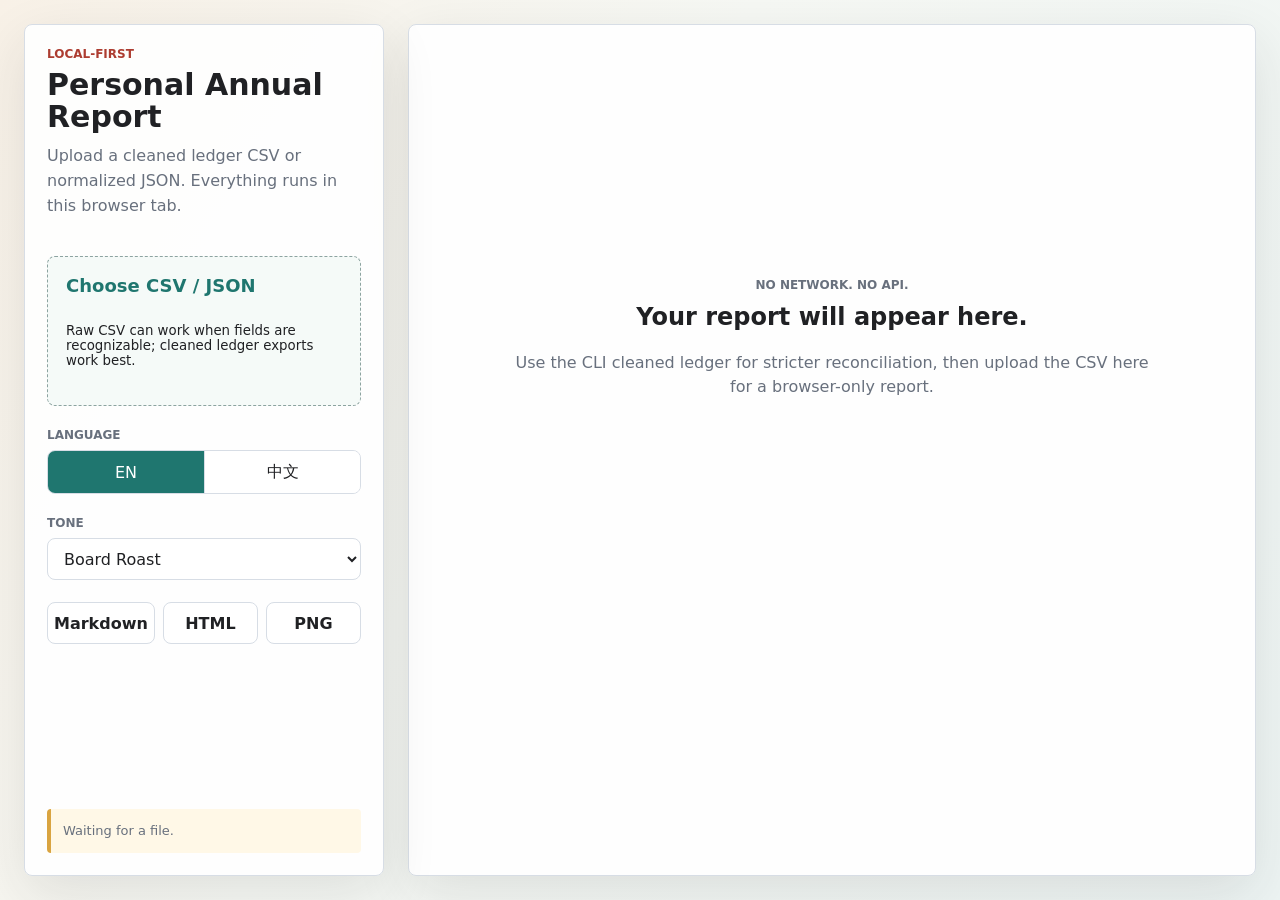
==== web/annual-report/index.html @ e4334d57 "Add local annual report product workflow" ====
<!doctype html>
<html lang="en">
  <head>
    <meta charset="utf-8" />
    <meta name="viewport" content="width=device-width, initial-scale=1" />
    <title>Local Personal Annual Report</title>
    <link rel="stylesheet" href="./src/styles.css" />
  </head>
  <body>
    <main class="shell">
      <section class="workspace">
        <aside class="panel controls" aria-label="Report controls">
          <div>
            <p class="eyebrow">Local-first</p>
            <h1>Personal Annual Report</h1>
            <p class="intro lang lang-en">Upload a cleaned ledger CSV or normalized JSON. Everything runs in this browser tab.</p>
            <p class="intro lang lang-zh">上传 cleaned ledger CSV 或 normalized JSON。解析与生成都在当前浏览器标签页完成。</p>
          </div>

          <label class="dropzone" for="fileInput">
            <input id="fileInput" type="file" accept=".csv,.json" />
            <span class="drop-title lang lang-en">Choose CSV / JSON</span>
            <span class="drop-title lang lang-zh">选择 CSV / JSON</span>
            <small class="lang lang-en">Raw CSV can work when fields are recognizable; cleaned ledger exports work best.</small>
            <small class="lang lang-zh">字段清晰的原始 CSV 可尝试解析；CLI 生成的 cleaned ledger 效果更稳。</small>
          </label>

          <div class="control-group">
            <span class="control-label lang lang-en">Language</span>
            <span class="control-label lang lang-zh">语言</span>
            <div class="segmented" role="group" aria-label="Language">
              <button class="active" type="button" data-lang="en">EN</button>
              <button type="button" data-lang="zh">中文</button>
            </div>
          </div>

          <div class="control-group">
            <span class="control-label lang lang-en">Tone</span>
            <span class="control-label lang lang-zh">风格</span>
            <select id="styleSelect">
              <option value="board_roast">Board Roast</option>
              <option value="serious">Serious Report</option>
              <option value="social_share">Social Share</option>
            </select>
          </div>

          <div class="actions">
            <button id="exportMarkdown" type="button">Markdown</button>
            <button id="exportHtml" type="button">HTML</button>
            <button id="exportPng" type="button">PNG</button>
          </div>

          <div id="status" class="status" role="status">
            <span class="lang lang-en">Waiting for a file.</span>
            <span class="lang lang-zh">等待上传文件。</span>
          </div>
        </aside>

        <section class="report-wrap" aria-live="polite">
          <article id="report" class="report">
            <div class="placeholder">
              <p class="eyebrow">No network. No API.</p>
              <h2 class="lang lang-en">Your report will appear here.</h2>
              <h2 class="lang lang-zh">你的年报会显示在这里。</h2>
              <p class="lang lang-en">Use the CLI cleaned ledger for stricter reconciliation, then upload the CSV here for a browser-only report.</p>
              <p class="lang lang-zh">先用 CLI 完成更严格的对账，再把 cleaned CSV 上传到这里生成纯前端年报。</p>
            </div>
          </article>
        </section>
      </section>
    </main>
    <script src="./src/app.js"></script>
  </body>
</html>
---- web/annual-report/src/styles.css ----
:root {
  --ink: #202124;
  --muted: #68707d;
  --line: #d7dde5;
  --paper: #fbfaf7;
  --panel: #ffffff;
  --accent: #1f766f;
  --accent-2: #ad3d31;
  --accent-3: #d9a441;
  --shadow: 0 18px 55px rgba(32, 33, 36, 0.11);
}

* {
  box-sizing: border-box;
}

body {
  margin: 0;
  color: var(--ink);
  background: linear-gradient(120deg, #f8f1e7 0%, #f6f8f4 42%, #edf4f3 100%);
  font-family: Inter, ui-sans-serif, system-ui, -apple-system, BlinkMacSystemFont, "Segoe UI", sans-serif;
}

button,
select {
  font: inherit;
}

.shell {
  min-height: 100vh;
  padding: 24px;
}

.workspace {
  display: grid;
  grid-template-columns: minmax(280px, 360px) minmax(0, 1fr);
  gap: 24px;
  max-width: 1440px;
  margin: 0 auto;
}

.panel,
.report {
  background: rgba(255, 255, 255, 0.92);
  border: 1px solid var(--line);
  box-shadow: var(--shadow);
}

.controls {
  position: sticky;
  top: 24px;
  display: flex;
  flex-direction: column;
  gap: 22px;
  height: calc(100vh - 48px);
  padding: 22px;
  border-radius: 8px;
}

.eyebrow {
  margin: 0 0 8px;
  color: var(--accent-2);
  font-size: 12px;
  font-weight: 800;
  letter-spacing: 0;
  text-transform: uppercase;
}

h1,
h2,
h3,
p {
  margin-top: 0;
}

h1 {
  margin-bottom: 12px;
  font-size: 30px;
  line-height: 1.05;
}

.intro,
.placeholder p,
.status,
.report small {
  color: var(--muted);
  line-height: 1.55;
}

.dropzone {
  display: grid;
  gap: 8px;
  min-height: 150px;
  padding: 18px;
  border: 1px dashed #8ca3a0;
  border-radius: 8px;
  background: #f5faf8;
  cursor: pointer;
}

.dropzone input {
  position: absolute;
  opacity: 0;
  pointer-events: none;
}

.drop-title {
  color: var(--accent);
  font-size: 18px;
  font-weight: 800;
}

.control-group {
  display: grid;
  gap: 8px;
}

.control-label {
  color: var(--muted);
  font-size: 12px;
  font-weight: 800;
  text-transform: uppercase;
}

.segmented {
  display: grid;
  grid-template-columns: 1fr 1fr;
  border: 1px solid var(--line);
  border-radius: 8px;
  overflow: hidden;
}

.segmented button,
.actions button,
select {
  min-height: 42px;
  border: 0;
  background: #fff;
  color: var(--ink);
}

.segmented button + button {
  border-left: 1px solid var(--line);
}

.segmented button.active {
  background: var(--accent);
  color: #fff;
}

select {
  width: 100%;
  padding: 0 12px;
  border: 1px solid var(--line);
  border-radius: 8px;
}

.actions {
  display: grid;
  grid-template-columns: repeat(3, 1fr);
  gap: 8px;
}

.actions button {
  border: 1px solid var(--line);
  border-radius: 8px;
  font-weight: 700;
}

.status {
  margin-top: auto;
  padding: 12px;
  border-left: 4px solid var(--accent-3);
  background: #fff8e7;
  border-radius: 4px;
  font-size: 13px;
}

.report-wrap {
  min-width: 0;
}

.report {
  min-height: calc(100vh - 48px);
  padding: clamp(24px, 4vw, 54px);
  border-radius: 8px;
}

.placeholder {
  display: grid;
  place-content: center;
  min-height: 60vh;
  max-width: 650px;
  margin: 0 auto;
  text-align: center;
}

.report-header {
  display: grid;
  grid-template-columns: minmax(0, 1.2fr) minmax(260px, 0.8fr);
  gap: 28px;
  align-items: end;
  padding-bottom: 28px;
  border-bottom: 2px solid var(--ink);
}

.report-title {
  margin-bottom: 12px;
  font-size: clamp(34px, 5vw, 72px);
  line-height: 0.98;
}

.verdict {
  padding: 18px;
  border-left: 4px solid var(--accent-2);
  background: #fff5f1;
  border-radius: 4px;
}

.metrics {
  display: grid;
  grid-template-columns: repeat(4, minmax(0, 1fr));
  gap: 12px;
  margin: 28px 0;
}

.metric {
  padding: 16px;
  border: 1px solid var(--line);
  border-radius: 8px;
  background: #fff;
}

.metric span,
.metric small {
  display: block;
}

.metric strong {
  display: block;
  margin: 6px 0;
  font-size: clamp(20px, 2vw, 30px);
}

.section-grid {
  display: grid;
  grid-template-columns: minmax(0, 1fr) minmax(0, 1fr);
  gap: 22px;
  margin-top: 22px;
}

.block {
  padding-top: 18px;
  border-top: 1px solid var(--line);
}

.block h3 {
  margin-bottom: 10px;
  font-size: 22px;
}

.data-table {
  width: 100%;
  border-collapse: collapse;
  font-size: 14px;
}

.data-table th,
.data-table td {
  padding: 10px 8px;
  border-bottom: 1px solid var(--line);
  text-align: left;
  vertical-align: top;
}

.data-table td:last-child {
  text-align: right;
  font-variant-numeric: tabular-nums;
}

.bars {
  display: grid;
  gap: 12px;
}

.bar-top {
  display: flex;
  justify-content: space-between;
  gap: 12px;
  font-size: 14px;
}

.bar {
  height: 10px;
  overflow: hidden;
  background: #e8edf0;
  border-radius: 999px;
}

.bar span {
  display: block;
  height: 100%;
  background: linear-gradient(90deg, var(--accent), var(--accent-3));
}

.pill-list {
  display: flex;
  flex-wrap: wrap;
  gap: 8px;
  padding: 0;
  margin: 0;
  list-style: none;
}

.pill-list li {
  padding: 7px 10px;
  border: 1px solid var(--line);
  border-radius: 999px;
  background: #fff;
  font-size: 13px;
}

[data-active-lang="en"] .lang-zh,
[data-active-lang="zh"] .lang-en {
  display: none !important;
}

@media (max-width: 900px) {
  .shell {
    padding: 12px;
  }

  .workspace,
  .report-header,
  .section-grid,
  .metrics {
    grid-template-columns: 1fr;
  }

  .controls {
    position: static;
    height: auto;
  }

  .report {
    min-height: auto;
  }
}
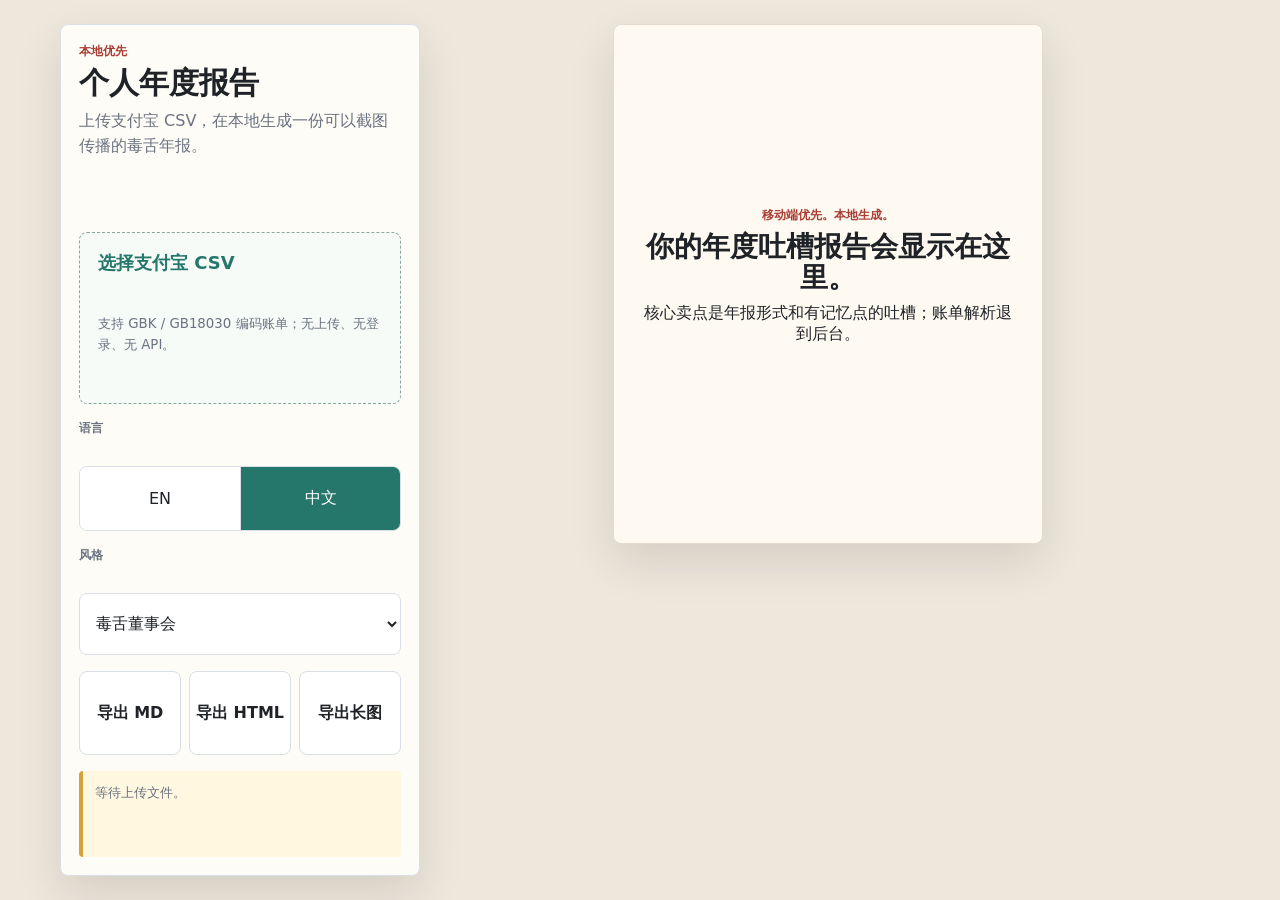
==== commit 2c809483: "Enhance browser annual report app" ====
--- a/web/annual-report/index.html
+++ b/web/annual-report/index.html
@@ -1,7 +1,8 @@
 <!doctype html>
-<html lang="en">
+<html lang="en" translate="no">
   <head>
     <meta charset="utf-8" />
+    <meta name="google" content="notranslate" />
     <meta name="viewport" content="width=device-width, initial-scale=1" />
     <title>Local Personal Annual Report</title>
     <link rel="stylesheet" href="./src/styles.css" />
@@ -11,23 +12,19 @@
       <section class="workspace">
         <aside class="panel controls" aria-label="Report controls">
           <div>
-            <p class="eyebrow">Local-first</p>
-            <h1>Personal Annual Report</h1>
-            <p class="intro lang lang-en">Upload a cleaned ledger CSV or normalized JSON. Everything runs in this browser tab.</p>
-            <p class="intro lang lang-zh">上传 cleaned ledger CSV 或 normalized JSON。解析与生成都在当前浏览器标签页完成。</p>
+            <p class="eyebrow" data-i18n="eyebrow">Local-first</p>
+            <h1 data-i18n="appTitle">Personal Annual Report</h1>
+            <p class="intro" data-i18n="intro">Upload an Alipay CSV or cleaned ledger CSV. Everything runs in this browser tab.</p>
           </div>
 
           <label class="dropzone" for="fileInput">
             <input id="fileInput" type="file" accept=".csv,.json" />
-            <span class="drop-title lang lang-en">Choose CSV / JSON</span>
-            <span class="drop-title lang lang-zh">选择 CSV / JSON</span>
-            <small class="lang lang-en">Raw CSV can work when fields are recognizable; cleaned ledger exports work best.</small>
-            <small class="lang lang-zh">字段清晰的原始 CSV 可尝试解析；CLI 生成的 cleaned ledger 效果更稳。</small>
+            <span class="drop-title" data-i18n="chooseFile">Choose CSV / JSON</span>
+            <small data-i18n="dropHint">Alipay CSV is supported first; cleaned ledger exports also work.</small>
           </label>
 
           <div class="control-group">
-            <span class="control-label lang lang-en">Language</span>
-            <span class="control-label lang lang-zh">语言</span>
+            <span class="control-label" data-i18n="languageLabel">Language</span>
             <div class="segmented" role="group" aria-label="Language">
               <button class="active" type="button" data-lang="en">EN</button>
               <button type="button" data-lang="zh">中文</button>
@@ -35,35 +32,31 @@
           </div>
 
           <div class="control-group">
-            <span class="control-label lang lang-en">Tone</span>
-            <span class="control-label lang lang-zh">风格</span>
+            <span class="control-label" data-i18n="toneLabel">Tone</span>
             <select id="styleSelect">
-              <option value="board_roast">Board Roast</option>
-              <option value="serious">Serious Report</option>
-              <option value="social_share">Social Share</option>
+              <option value="board_roast" data-i18n="styleBoardRoast">Board Roast</option>
+              <option value="serious" data-i18n="styleSerious">Serious Report</option>
+              <option value="social_share" data-i18n="styleSocial">Social Share</option>
             </select>
           </div>
 
           <div class="actions">
-            <button id="exportMarkdown" type="button">Markdown</button>
-            <button id="exportHtml" type="button">HTML</button>
-            <button id="exportPng" type="button">PNG</button>
+            <button id="exportMarkdown" type="button" data-i18n="exportMarkdown">Markdown</button>
+            <button id="exportHtml" type="button" data-i18n="exportHtml">HTML</button>
+            <button id="exportPng" type="button" data-i18n="exportPng">PNG</button>
           </div>
 
           <div id="status" class="status" role="status">
-            <span class="lang lang-en">Waiting for a file.</span>
-            <span class="lang lang-zh">等待上传文件。</span>
+            <span data-i18n="waiting">Waiting for a file.</span>
           </div>
         </aside>
 
         <section class="report-wrap" aria-live="polite">
           <article id="report" class="report">
             <div class="placeholder">
-              <p class="eyebrow">No network. No API.</p>
-              <h2 class="lang lang-en">Your report will appear here.</h2>
-              <h2 class="lang lang-zh">你的年报会显示在这里。</h2>
-              <p class="lang lang-en">Use the CLI cleaned ledger for stricter reconciliation, then upload the CSV here for a browser-only report.</p>
-              <p class="lang lang-zh">先用 CLI 完成更严格的对账，再把 cleaned CSV 上传到这里生成纯前端年报。</p>
+              <p class="eyebrow" data-i18n="placeholderKicker">No network. No API.</p>
+              <h2 data-i18n="placeholderTitle">Your report will appear here.</h2>
+              <p data-i18n="placeholderBody">Upload an Alipay CSV first; stricter multi-source reconciliation still belongs to the CLI.</p>
             </div>
           </article>
         </section>
--- a/web/annual-report/src/styles.css
+++ b/web/annual-report/src/styles.css
@@ -1,13 +1,15 @@
 :root {
-  --ink: #202124;
-  --muted: #68707d;
-  --line: #d7dde5;
-  --paper: #fbfaf7;
-  --panel: #ffffff;
-  --accent: #1f766f;
-  --accent-2: #ad3d31;
-  --accent-3: #d9a441;
-  --shadow: 0 18px 55px rgba(32, 33, 36, 0.11);
+  --ink: #1f2328;
+  --muted: #6b7280;
+  --line: #d9dee7;
+  --paper: #f7f3ec;
+  --panel: #fffdf8;
+  --card: #fffaf1;
+  --green: #25766b;
+  --red: #a83d35;
+  --gold: #d4a23a;
+  --blue: #426aa5;
+  --shadow: 0 18px 45px rgba(42, 35, 28, 0.12);
 }
 
 * {
@@ -17,7 +19,7 @@
 body {
   margin: 0;
   color: var(--ink);
-  background: linear-gradient(120deg, #f8f1e7 0%, #f6f8f4 42%, #edf4f3 100%);
+  background: #ede7dc;
   font-family: Inter, ui-sans-serif, system-ui, -apple-system, BlinkMacSystemFont, "Segoe UI", sans-serif;
 }
 
@@ -28,40 +30,31 @@
 
 .shell {
   min-height: 100vh;
-  padding: 24px;
+  padding: 14px;
 }
 
 .workspace {
   display: grid;
-  grid-template-columns: minmax(280px, 360px) minmax(0, 1fr);
-  gap: 24px;
-  max-width: 1440px;
+  gap: 16px;
+  max-width: 1160px;
   margin: 0 auto;
 }
 
-.panel,
-.report {
-  background: rgba(255, 255, 255, 0.92);
+.controls {
+  display: grid;
+  gap: 16px;
+  padding: 18px;
+  background: rgba(255, 253, 248, 0.94);
   border: 1px solid var(--line);
+  border-radius: 8px;
   box-shadow: var(--shadow);
-}
-
-.controls {
-  position: sticky;
-  top: 24px;
-  display: flex;
-  flex-direction: column;
-  gap: 22px;
-  height: calc(100vh - 48px);
-  padding: 22px;
-  border-radius: 8px;
 }
 
 .eyebrow {
   margin: 0 0 8px;
-  color: var(--accent-2);
+  color: var(--red);
   font-size: 12px;
-  font-weight: 800;
+  font-weight: 900;
   letter-spacing: 0;
   text-transform: uppercase;
 }
@@ -74,27 +67,26 @@
 }
 
 h1 {
-  margin-bottom: 12px;
+  margin-bottom: 10px;
   font-size: 30px;
-  line-height: 1.05;
+  line-height: 1.03;
 }
 
 .intro,
-.placeholder p,
 .status,
-.report small {
+.dropzone small {
   color: var(--muted);
   line-height: 1.55;
 }
 
 .dropzone {
   display: grid;
-  gap: 8px;
-  min-height: 150px;
+  gap: 10px;
+  min-height: 130px;
   padding: 18px;
-  border: 1px dashed #8ca3a0;
-  border-radius: 8px;
-  background: #f5faf8;
+  border: 1px dashed #8aa6a1;
+  border-radius: 8px;
+  background: #f6fbf7;
   cursor: pointer;
 }
 
@@ -105,9 +97,9 @@
 }
 
 .drop-title {
-  color: var(--accent);
+  color: var(--green);
   font-size: 18px;
-  font-weight: 800;
+  font-weight: 900;
 }
 
 .control-group {
@@ -118,16 +110,16 @@
 .control-label {
   color: var(--muted);
   font-size: 12px;
-  font-weight: 800;
+  font-weight: 900;
   text-transform: uppercase;
 }
 
 .segmented {
   display: grid;
   grid-template-columns: 1fr 1fr;
+  overflow: hidden;
   border: 1px solid var(--line);
   border-radius: 8px;
-  overflow: hidden;
 }
 
 .segmented button,
@@ -144,7 +136,7 @@
 }
 
 .segmented button.active {
-  background: var(--accent);
+  background: var(--green);
   color: #fff;
 }
 
@@ -164,123 +156,235 @@
 .actions button {
   border: 1px solid var(--line);
   border-radius: 8px;
-  font-weight: 700;
+  font-weight: 850;
 }
 
 .status {
-  margin-top: auto;
   padding: 12px;
-  border-left: 4px solid var(--accent-3);
-  background: #fff8e7;
+  border-left: 4px solid var(--gold);
+  background: #fff7df;
   border-radius: 4px;
   font-size: 13px;
 }
 
 .report-wrap {
+  display: flex;
+  justify-content: center;
   min-width: 0;
 }
 
 .report {
-  min-height: calc(100vh - 48px);
-  padding: clamp(24px, 4vw, 54px);
-  border-radius: 8px;
+  width: min(100%, 430px);
+}
+
+.placeholder,
+.report-card {
+  border: 1px solid #e4dacd;
+  border-radius: 8px;
+  background: var(--card);
+  box-shadow: var(--shadow);
 }
 
 .placeholder {
   display: grid;
+  min-height: 520px;
+  padding: 28px;
   place-content: center;
-  min-height: 60vh;
-  max-width: 650px;
-  margin: 0 auto;
   text-align: center;
 }
 
-.report-header {
-  display: grid;
-  grid-template-columns: minmax(0, 1.2fr) minmax(260px, 0.8fr);
-  gap: 28px;
-  align-items: end;
-  padding-bottom: 28px;
-  border-bottom: 2px solid var(--ink);
-}
-
-.report-title {
+.placeholder h2 {
+  margin-bottom: 10px;
+  font-size: 28px;
+  line-height: 1.1;
+}
+
+.annual-stack {
+  display: grid;
+  gap: 14px;
+}
+
+.report-card {
+  overflow: hidden;
+  padding: 22px;
+}
+
+.cover-card {
+  min-height: 560px;
+  color: #fff;
+  background:
+    linear-gradient(155deg, rgba(31, 35, 40, 0.92), rgba(31, 35, 40, 0.62)),
+    linear-gradient(45deg, #203a43, #a83d35 52%, #d4a23a);
+}
+
+.cover-card .eyebrow,
+.cover-card .muted,
+.cover-card .privacy-line {
+  color: rgba(255, 255, 255, 0.78);
+}
+
+.cover-title {
+  margin: 70px 0 20px;
+  font-size: 58px;
+  line-height: 0.96;
+  letter-spacing: 0;
+}
+
+.cover-verdict {
+  margin: 0;
+  font-size: 23px;
+  font-weight: 900;
+  line-height: 1.28;
+}
+
+.privacy-line {
+  margin-top: 72px;
+  padding-top: 16px;
+  border-top: 1px solid rgba(255, 255, 255, 0.24);
+  font-size: 13px;
+  line-height: 1.5;
+}
+
+.card-kicker {
+  margin-bottom: 8px;
+  color: var(--red);
+  font-size: 12px;
+  font-weight: 900;
+  text-transform: uppercase;
+}
+
+.card-title {
   margin-bottom: 12px;
-  font-size: clamp(34px, 5vw, 72px);
-  line-height: 0.98;
-}
-
-.verdict {
-  padding: 18px;
-  border-left: 4px solid var(--accent-2);
-  background: #fff5f1;
-  border-radius: 4px;
-}
-
-.metrics {
-  display: grid;
-  grid-template-columns: repeat(4, minmax(0, 1fr));
+  font-size: 28px;
+  line-height: 1.05;
+}
+
+.segment-summary {
+  display: grid;
+  gap: 8px;
+  margin-bottom: 18px;
+}
+
+.segment-title {
+  margin-bottom: 0;
+  font-size: 26px;
+  line-height: 1.08;
+}
+
+.segment-hero {
+  display: flex;
+  align-items: baseline;
+  justify-content: space-between;
+  gap: 14px;
+  padding-bottom: 10px;
+  border-bottom: 1px solid rgba(31, 35, 40, 0.12);
+}
+
+.segment-hero span {
+  font-size: 32px;
+  font-weight: 950;
+  line-height: 1.05;
+}
+
+.segment-hero strong {
+  font-size: 22px;
+  font-variant-numeric: tabular-nums;
+}
+
+.segment-meta {
+  margin: 0;
+  color: var(--muted);
+  font-size: 15px;
+  font-weight: 800;
+}
+
+.discussion-title {
+  margin-bottom: 0;
+  max-width: 11em;
+  font-size: 28px;
+  line-height: 1.12;
+}
+
+.big-number {
+  margin: 16px 0 8px;
+  font-size: 44px;
+  font-weight: 950;
+  line-height: 1;
+}
+
+.muted {
+  color: var(--muted);
+}
+
+.roast {
+  margin: 14px 0 0;
+  font-size: 18px;
+  font-weight: 850;
+  line-height: 1.42;
+}
+
+.secondary-roast {
+  color: #3b3f46;
+  font-size: 16px;
+  font-weight: 750;
+}
+
+.statement {
+  display: grid;
+  gap: 10px;
+  margin: 18px 0 0;
+}
+
+.statement-row {
+  display: flex;
+  justify-content: space-between;
+  gap: 14px;
+  padding-bottom: 10px;
+  border-bottom: 1px solid rgba(31, 35, 40, 0.12);
+  font-size: 15px;
+}
+
+.statement-row strong {
+  font-variant-numeric: tabular-nums;
+}
+
+.mini-grid {
+  display: grid;
+  grid-template-columns: 1fr 1fr;
+  gap: 10px;
+}
+
+.mini-metric {
+  min-height: 118px;
+  padding: 14px;
+  border: 1px solid rgba(31, 35, 40, 0.12);
+  border-radius: 8px;
+  background: #fffdf8;
+}
+
+.mini-metric span {
+  display: block;
+  color: var(--muted);
+  font-size: 12px;
+  line-height: 1.35;
+}
+
+.mini-metric strong {
+  display: block;
+  margin: 10px 0 6px;
+  font-size: 24px;
+  line-height: 1;
+}
+
+.bar-list {
+  display: grid;
   gap: 12px;
-  margin: 28px 0;
-}
-
-.metric {
-  padding: 16px;
-  border: 1px solid var(--line);
-  border-radius: 8px;
-  background: #fff;
-}
-
-.metric span,
-.metric small {
-  display: block;
-}
-
-.metric strong {
-  display: block;
-  margin: 6px 0;
-  font-size: clamp(20px, 2vw, 30px);
-}
-
-.section-grid {
-  display: grid;
-  grid-template-columns: minmax(0, 1fr) minmax(0, 1fr);
-  gap: 22px;
-  margin-top: 22px;
-}
-
-.block {
-  padding-top: 18px;
-  border-top: 1px solid var(--line);
-}
-
-.block h3 {
-  margin-bottom: 10px;
-  font-size: 22px;
-}
-
-.data-table {
-  width: 100%;
-  border-collapse: collapse;
-  font-size: 14px;
-}
-
-.data-table th,
-.data-table td {
-  padding: 10px 8px;
-  border-bottom: 1px solid var(--line);
-  text-align: left;
-  vertical-align: top;
-}
-
-.data-table td:last-child {
-  text-align: right;
-  font-variant-numeric: tabular-nums;
-}
-
-.bars {
-  display: grid;
-  gap: 12px;
+  margin-top: 16px;
+}
+
+.compact-bars {
+  gap: 14px;
+  margin-top: 0;
 }
 
 .bar-top {
@@ -288,61 +392,156 @@
   justify-content: space-between;
   gap: 12px;
   font-size: 14px;
+  font-weight: 800;
+}
+
+.bar-top span:first-child,
+.bar-top span:last-child {
+  display: flex;
+  align-items: baseline;
+  gap: 8px;
+}
+
+.bar-top b {
+  color: var(--green);
+  font-size: 12px;
+}
+
+.bar-top small {
+  color: var(--muted);
+  font-size: 11px;
+  font-weight: 800;
 }
 
 .bar {
   height: 10px;
   overflow: hidden;
-  background: #e8edf0;
   border-radius: 999px;
+  background: rgba(31, 35, 40, 0.1);
 }
 
 .bar span {
   display: block;
   height: 100%;
-  background: linear-gradient(90deg, var(--accent), var(--accent-3));
-}
-
-.pill-list {
-  display: flex;
-  flex-wrap: wrap;
-  gap: 8px;
+  background: linear-gradient(90deg, var(--green), var(--gold));
+}
+
+.risk-list,
+.quote-list,
+.question-list {
+  display: grid;
+  gap: 10px;
   padding: 0;
-  margin: 0;
+  margin: 14px 0 0;
   list-style: none;
 }
 
-.pill-list li {
-  padding: 7px 10px;
-  border: 1px solid var(--line);
+.risk-list li,
+.quote-list li,
+.question-list li {
+  padding: 12px;
+  border-left: 4px solid var(--red);
+  background: #fffdf8;
+  border-radius: 4px;
+  line-height: 1.45;
+}
+
+.question-list {
+  counter-reset: question;
+}
+
+.question-list li {
+  display: grid;
+  grid-template-columns: 28px 1fr;
+  gap: 10px;
+  align-items: start;
+  border-left-color: var(--green);
+  font-weight: 760;
+}
+
+.question-list li::before {
+  counter-increment: question;
+  content: counter(question);
+  display: grid;
+  width: 24px;
+  height: 24px;
+  place-items: center;
   border-radius: 999px;
-  background: #fff;
-  font-size: 13px;
-}
-
-[data-active-lang="en"] .lang-zh,
-[data-active-lang="zh"] .lang-en {
-  display: none !important;
-}
-
-@media (max-width: 900px) {
+  background: var(--green);
+  color: #fff;
+  font-size: 12px;
+  font-weight: 900;
+}
+
+.quote-mark {
+  color: var(--red);
+  font-size: 42px;
+  font-weight: 950;
+  line-height: 1;
+}
+
+.share-card {
+  background: #1f2328;
+  color: #fff;
+}
+
+.share-card .card-kicker,
+.share-card .muted {
+  color: rgba(255, 255, 255, 0.72);
+}
+
+@media (min-width: 880px) {
   .shell {
-    padding: 12px;
-  }
-
-  .workspace,
-  .report-header,
-  .section-grid,
-  .metrics {
-    grid-template-columns: 1fr;
+    padding: 24px;
+  }
+
+  .workspace {
+    grid-template-columns: minmax(280px, 360px) minmax(0, 1fr);
+    align-items: start;
   }
 
   .controls {
-    position: static;
-    height: auto;
+    position: sticky;
+    top: 24px;
+    min-height: calc(100vh - 48px);
+  }
+}
+
+@media (max-width: 460px) {
+  .shell {
+    padding: 0;
+  }
+
+  .workspace {
+    gap: 0;
+  }
+
+  .has-report .report-wrap {
+    order: -1;
+  }
+
+  .controls {
+    border-width: 0 0 1px;
+    border-radius: 0;
+    box-shadow: none;
   }
 
   .report {
-    min-height: auto;
-  }
-}
+    width: 100%;
+  }
+
+  .annual-stack {
+    gap: 0;
+  }
+
+  .report-card,
+  .placeholder {
+    border-width: 0 0 1px;
+    border-radius: 0;
+    box-shadow: none;
+  }
+
+  .cover-title {
+    font-size: 50px;
+  }
+}
